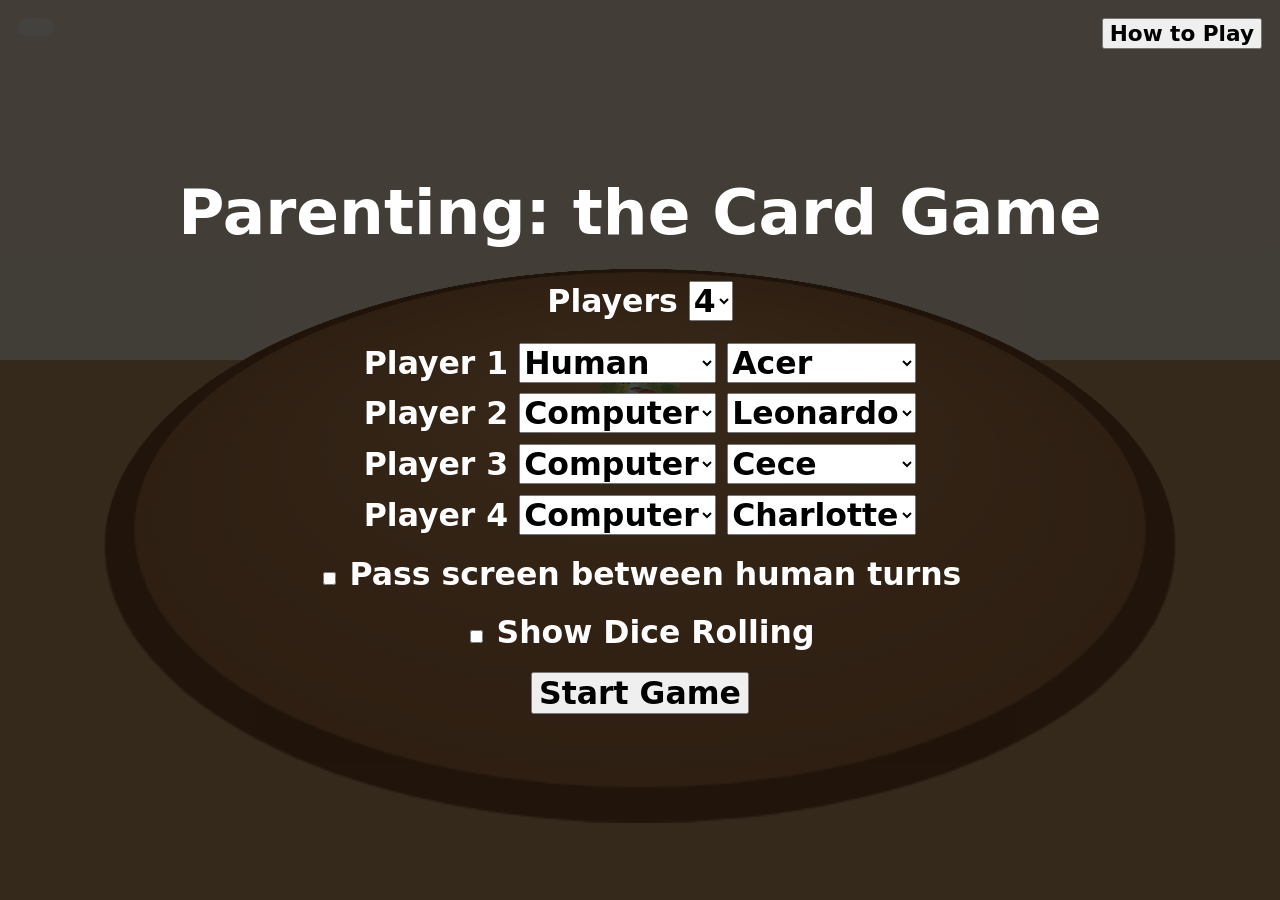
==== games/parenting-the-card-game/index.html @ f34e3692 "Added Parenting the Card Game Parenting the Card Game is now available on the Come Alive Game's Webs" ====
<!doctype html>
<meta charset="utf-8">
<title>Parenting: the Card Game</title>
<style>
[hidden]{display:none!important}
body{margin:0;height:100vh;overflow:hidden;font:bold 2.4vmin system-ui;color:#3b2a1a;background:linear-gradient(#f6e7cf 40%,#c79a6b 40%)}
#room{position:fixed;inset:0;perspective:80vmin}
#table{--s:1;position:absolute;left:50%;top:50%;width:calc(100vmin*var(--s));height:calc(100vmin*var(--s));margin:calc(-50vmin*var(--s));border-radius:50%;background:radial-gradient(#d39b62,#9a6436);box-shadow:inset 0 0 0 2vmin #7a4b28;transform:translateY(-6vmin) rotateX(60deg)}
#table,#table div{transform-style:preserve-3d}
#ring,.seat,#piles{position:absolute;left:50%;top:50%}
#ring,.seat,.kid,.hand{transition:transform 1s}
.kid{position:absolute;width:17vmin;left:-8.5vmin;top:calc(-15vmin*var(--s) - 13vmin)}
.kid b{position:absolute;width:19%;height:12.7%;transform:translate(-50%,-50%);background:#faf6ee center/contain no-repeat;border:.4vmin solid #faf6ee;border-radius:1vmin}
.kid span{position:absolute;top:50%;width:3.4vmin;line-height:3.4vmin;margin:-1.7vmin 1.4vmin;text-align:center;background:#fff;border-radius:.6vmin}
#msg img{width:auto;height:4.5vmin;margin:0 .8vmin 0 .2vmin;vertical-align:middle}
.kid i{position:absolute;top:100%;left:0;width:100%;text-align:center}
.hand{position:absolute;bottom:-5vmin;left:-20vmin;width:40vmin;text-align:center;transform-origin:bottom}
.hand img{width:10vmin;margin:0 -3vmin}
.hand{transition:transform 1s,opacity .3s}
body:not(.spin) .cur .hand{opacity:0}
#mine{transition:opacity .3s,transform .3s}
.spin #mine,.ai #mine{opacity:0;transform:translateY(8vmin)}
img{width:100%;border-radius:1vmin;vertical-align:top}
#piles{display:flex;gap:2vmin;transform:translate(-50%,-50%)}
#piles img{width:calc(9vmin*var(--s))}
#msg{position:fixed;top:2vmin;left:0;right:0;padding:0 36vmin;text-align:center;font-size:3.2vmin}
#corner{position:fixed;top:2vmin;right:2vmin;display:flex;gap:1vmin}
#menu:not([hidden])~#corner #quit{display:none}
#rules>div{max-width:110vmin;max-height:85vh;overflow:auto;padding:1vmin 4vmin;border-radius:2vmin;background:#fffaf0;color:#3b2a1a;font:2.4vmin/1.5 system-ui;text-align:left}
#rules img{width:auto;height:1.5em;vertical-align:middle}
#board{position:fixed;top:2vmin;left:2vmin;padding:1vmin 2vmin;border-radius:1.5vmin;background:#fffaf0cc}
#board p{margin:.8vmin 0}
#board b{margin-left:.6vmin;font-size:3vmin;color:#ccc}
#board .hit{color:red}
#board .out,#board .out b{color:#aaa}
#dice{position:fixed;right:2vmin;bottom:1vmin;display:flex;gap:1vmin;font:12vmin/1 'Segoe UI Symbol',system-ui;color:#fffaf0;text-shadow:0 .4vmin .8vmin #0006}
#dice span{display:inline-block}
#mine{position:fixed;bottom:1vmin;width:100%;display:flex;justify-content:center;gap:1vmin}
#mine img{width:15vmin}
.ok{cursor:pointer;box-shadow:0 0 0 .6vmin gold}
.ov{position:fixed;inset:0;border:0;background:#000b;color:#fff;font:inherit;font-size:3.5vmin;display:grid;place-content:center;text-align:center}
select,button{font:inherit}
.ov h1{margin:0}
.ov p{margin:1.2vmin}
</style>

<div id="room"><div id="table"><div id="piles"><img src="card designs/Parenting Card Back Design V3 - PNG.png"><img id="discard" hidden></div><div id="ring"></div></div></div>
<div id="msg"></div>
<div id="mine"></div>
<div id="board"></div>
<div id="dice"></div>
<button id="pass" class="ov" onclick="roll()" hidden></button><div id="menu" class="ov">
  <h1>Parenting: the Card Game</h1>
  <p id="win"></p>
  <p>Players <select id="count" onchange="rows()"><option>2<option>3<option selected>4<option>5<option>6</select></p>
  <div id="seats"></div>
  <p><label><input type="checkbox" id="passOn"> Pass screen between human turns</label></p>
  <p><label><input type="checkbox" id="diceOn"> Show Dice Rolling</label></p>
  <p><button onclick="start()">Start Game</button></p>
</div>
<div id="rules" class="ov" onclick="this.hidden = true" hidden><div>
  <h2>How to Play</h2>
  <p><b>Goal:</b> Keep your toddler's needs met. Three strikes and you're out. The last parent standing wins!</p>
  <h3>Care Levels</h3>
  <p>Every toddler has six care levels. Each starts at 4 and stays between 1 and 6. The number beside each symbol on a toddler card is that level, and it turns red at 2 or below.</p>
  <p>{0} Hunger &nbsp; {1} Health &nbsp; {2} Bladder &nbsp; {3} Sleep &nbsp; {4} Learning &nbsp; {5} Happiness</p>
  <h3>Your Turn</h3>
  <ol>
    <li><b>Roll:</b> Three dice roll for you. Each number lowers its care level by 1:<br>1 = {0} &nbsp; 2 = {1} &nbsp; 3 = {2} &nbsp; 4 = {3} &nbsp; 5 = {4} &nbsp; 6 = {5}</li>
    <li><b>Triples:</b> If all three dice match, that care level drops straight to 1.</li>
    <li><b>Crisis:</b> Any care level at 1 is in crisis (see below).</li>
    <li><b>Play a Card:</b> Click one of your glowing +2 cards to add 2 to that care level (up to 6).</li>
    <li><b>Draw:</b> Your hand refills to 5 cards, and the table turns to the next player.</li>
  </ol>
  <h3>Parenting Support Cards</h3>
  <ul>
    <li><b>+2 Cards</b> show +2 and a care symbol, like +2 {0}. Play one each turn.</li>
    <li><b>Rescue Cards</b> show a life preserver and a care symbol, like {6}{0}. They are only used during a crisis.</li>
  </ul>
  <h3>Toddler in Crisis</h3>
  <ul>
    <li>If you hold the matching Rescue Card {6} for every care level in crisis, they are played for you and each of those levels goes up 3.</li>
    <li>If not, you take a strike, each level in crisis goes up 2, and you keep your Rescue Cards for later.</li>
    <li>You can only get one strike per turn.</li>
  </ul>
  <p><i>Click anywhere to close.</i></p>
</div></div>
<div id="corner"><button id="quit" onclick="quit()">Quit Game</button><button onclick="rules.hidden = !rules.hidden">How to Play</button></div>

<script>
const STATS = ['Hunger', 'Health', 'Bladder', 'Sleep', 'Learning', 'Happiness'];
// Cards 0-5 are +2 cards, 6-11 are Rescue cards; card % 6 is the care level it helps.
const NAMES = ['Snack Time', 'Fruits and Veggies', 'Potty Training', 'Nap Time', 'Bedtime Story', 'Playtime',
  'Banana Split', "Doctor's Visit", 'Diaper Change', 'Peaceful Sleep', 'School Day', 'Park Day'];
const KIDS = '1 Acer,1B Maria,2 Leonardo,2B Teresa,3 Cece,3B Austin,4 Charlotte,4B Charley,5 Bentley,5B Sally,6 Anna,6B Adam'.split(',');
const BACK = 'Parenting Card Back Design V3';
const img = n => `card designs/${n} - PNG.png`;
const icon = i => `attribute designs/Parenting Symbol ${['Apple', 'Heart', 'Toilet', 'Bed', 'Books', 'Sun', 'Lifebouy'][i]} - PNG.png`;
const ic = i => `<img src="${icon(i)}">`;
rules.innerHTML = rules.innerHTML.replace(/\{(\d)\}/g, (_, i) => ic(i)); // {0}-{5} in the rules become care symbols
let P, deck, pile, cur, rot, phase;
// Delayed steps only run if the same game is still going (quitting or restarting cancels them).
const later = (f, ms) => { const game = P; setTimeout(() => game == P && f(), ms) };
function quit() { if (confirm('Quit this game? Your game progress will be lost.')) { P = null; clearInterval(tumble); pass.hidden = true; menu.hidden = false } }
// Dice faces 0-5; tilt 1 gives each die a random wobble while tumbling, tilt 0 lays them flat.
let tumble;
const showDice = (d, tilt) => dice.innerHTML = d.map(i => `<span style="rotate:${tilt * (Math.random() * 50 - 25)}deg">${'⚀⚁⚂⚃⚄⚅'[i]}</span>`).join('');

seats.innerHTML = KIDS.slice(0, 6).map((_, i) => `<p>Player ${i + 1}
  <select><option>Human<option ${i ? 'selected' : ''}>Computer</select>
  <select>${KIDS.map((k, j) => `<option value=${j} ${j == i * 2 ? 'selected' : ''}>${k.split(' ')[1]}`).join('')}</select>`).join('');
function rows() { [...seats.children].forEach((r, i) => r.hidden = i >= count.value) }
rows();

function shuffle(a) { for (let i = a.length; i > 1;) { const j = Math.random() * i-- | 0; [a[i], a[j]] = [a[j], a[i]] } return a }
function draw(p) { while (p.hand.length < 5) { if (!deck.length) deck = shuffle(pile.splice(0)); p.hand.push(deck.pop()) } }
function play(p, c) { p.hand.splice(p.hand.indexOf(c), 1); pile.push(c); p.lv[c % 6] = Math.min(6, p.lv[c % 6] + (c > 5 ? 3 : 2)) }

function start() {
  deck = shuffle([...Array(48)].map((_, i) => i < 30 ? i % 6 : 6 + i % 6)); // 5 of each +2, 3 of each Rescue
  pile = []; rot = 0; phase = 0;
  P = [...seats.children].filter(r => !r.hidden).map(r => {
    const [type, kid] = r.querySelectorAll('select');
    return { ai: type.value == 'Computer', kid: KIDS[kid.value], name: KIDS[kid.value].split(' ')[1], lv: [4, 4, 4, 4, 4, 4], hand: [], strikes: 0 };
  });
  P.forEach(draw);
  cur = Math.random() * P.length | 0; // random first player
  table.style.setProperty('--s', .7 + Math.min(P.length, 5) / 12); // bigger table for more players: 2 = 0.87x ... 5 and 6 = 1.12x
  ring.innerHTML = P.map(() => '<div class="seat"><div class="kid"></div><div class="hand"></div></div>').join('');
  win.textContent = msg.textContent = '';
  menu.hidden = true;
  dice.hidden = !diceOn.checked;
  dice.innerHTML = '';
  turn();
}

function turn() {
  const alive = P.filter(p => !p.out);
  // Spin the table counterclockwise until the current player's seat is at the bottom.
  rot -= ((rot + alive.indexOf(P[cur]) * 360 / alive.length) % 360 + 360) % 360;
  if (!P[cur].ai && passOn.checked && P.filter(q => !q.ai && !q.out).length > 1) { pass.textContent = `Pass to ${P[cur].name}'s parent, then click here`; pass.hidden = false }
  else later(roll, 1450); // spin ends at 1s, then a pause so the dice changes are easy to see
  // Dice tumble while the table spins, until roll() lands them on the real numbers.
  clearInterval(tumble);
  if (!dice.hidden) tumble = setInterval(() => showDice([0, 0, 0].map(() => Math.random() * 6 | 0), 1), 90);
  // While the table spins, every seat keeps its hand; the turn player picks up their cards once it stops.
  document.body.classList.add('spin');
  later(() => { document.body.classList.remove('spin'); render() }, 1000);
  render();
}

function roll() {
  pass.hidden = true;
  const p = P[cur], d = [0, 0, 0].map(() => Math.random() * 6 | 0);
  d.forEach(i => p.lv[i] = Math.max(1, p.lv[i] - 1));
  if (d[0] == d[1] && d[1] == d[2]) p.lv[d[0]] = 1;
  clearInterval(tumble);
  showDice(d, 0);
  let t = `${p.name} rolled ${d.map(i => i + 1 + ic(i)).join(' ')}. `;
  const crisis = [0, 1, 2, 3, 4, 5].filter(i => p.lv[i] == 1);
  if (crisis.length) {
    t += `Crisis: ${crisis.map(i => ic(i) + STATS[i]).join(', ')}! `;
    // Rescue only if every crisis can be rescued; otherwise take the one strike and save the Rescue cards.
    if (crisis.every(i => p.hand.includes(i + 6))) { crisis.forEach(i => play(p, i + 6)); t += `Rescued with ${crisis.map(i => ic(6) + ic(i)).join(' ')}! ` }
    else { crisis.forEach(i => p.lv[i] += 2); t += `Strike ${++p.strikes}! ` }
  }
  if (p.strikes > 2) { p.out = 1; pile.push(...p.hand.splice(0)); msg.innerHTML = t + `${p.name} is out.`; render(); return later(pick, 2500) }
  const ok = p.hand.filter(c => c < 6);
  phase = !p.ai && ok.length;
  msg.innerHTML = t + (phase ? 'Play a +2 card.' : '');
  render();
  if (!phase) later(() => pick(ok.sort((a, b) => p.lv[a] - p.lv[b])[0]), 2000);
}

function pick(c) {
  if (c != null) { play(P[cur], c); msg.innerHTML = `${P[cur].name} played ${NAMES[c]} (+2 ${ic(c)}).` }
  phase = 0;
  if (!P[cur].out) draw(P[cur]);
  const alive = P.filter(p => !p.out);
  if (alive.length < 2) { win.textContent = `${alive[0].name}'s parent wins!`; render(); return menu.hidden = false }
  render();
  // After a +2 card, pause so the raised number is easy to spot before the table spins.
  later(() => { do cur = (cur + 1) % P.length; while (P[cur].out); turn() }, c == null ? 0 : 800);
}

function render() {
  const alive = P.filter(p => !p.out), p = P[cur];
  ring.style.transform = `rotate(${rot}deg)`;
  P.forEach((q, i) => {
    const seat = ring.children[i], [kid, hand] = seat.children, a = alive.indexOf(q) * 360 / alive.length;
    const upright = `rotate(${-a - rot}deg)`; // cancels the table spin so cards stay upright on screen
    seat.hidden = q.out;
    seat.className = q == p ? 'seat cur' : 'seat';
    seat.style.transform = `rotate(${a}deg) translateY(calc(40vmin*var(--s)))`;
    kid.style.transform = upright;
    kid.innerHTML = `<img src="${img('Parenting Character Card ' + q.kid.replace(' ', ' - '))}">` +
      // Crisp icon over each printed box, with its number just outside the card edge (left column left, right column right).
      q.lv.map((v, j) => `<b style="left:${j % 2 ? 81.5 : 18.7}%;top:${[33.6, 58.3, 83][j >> 1]}%;background-image:url('${icon(j)}')">` +
        `<span style="${j % 2 ? 'left' : 'right'}:100%;color:${v < 3 ? 'red' : ''}">${v}</span></b>`).join('') +
      `<i>${q.name}</i>`;
    hand.style.transform = upright + ' rotateX(-50deg)';
    hand.innerHTML = q.hand.map(() => `<img src="${img(BACK)}">`).join('');
  });
  // Strike tracker: three grey X's per player turn red as strikes land; eliminated players are greyed out.
  board.innerHTML = P.map(q => `<p class="${q.out ? 'out' : ''}">${q.name}${[0, 1, 2].map(k => `<b class="${k < q.strikes ? 'hit' : ''}">✖</b>`).join('')}</p>`).join('');
  document.body.classList.toggle('ai', p.ai); // computer turns show no hand at the bottom
  mine.innerHTML = p.hand.map(c => `<img src="${img(p.ai || !pass.hidden || document.body.classList.contains('spin') ? BACK : NAMES[c])}" ${phase && c < 6 ? `class="ok" onclick="pick(${c})"` : ''}>`).join('');
  discard.hidden = !pile.length;
  if (pile.length) discard.src = img(NAMES[pile.at(-1)]);
}
</script>
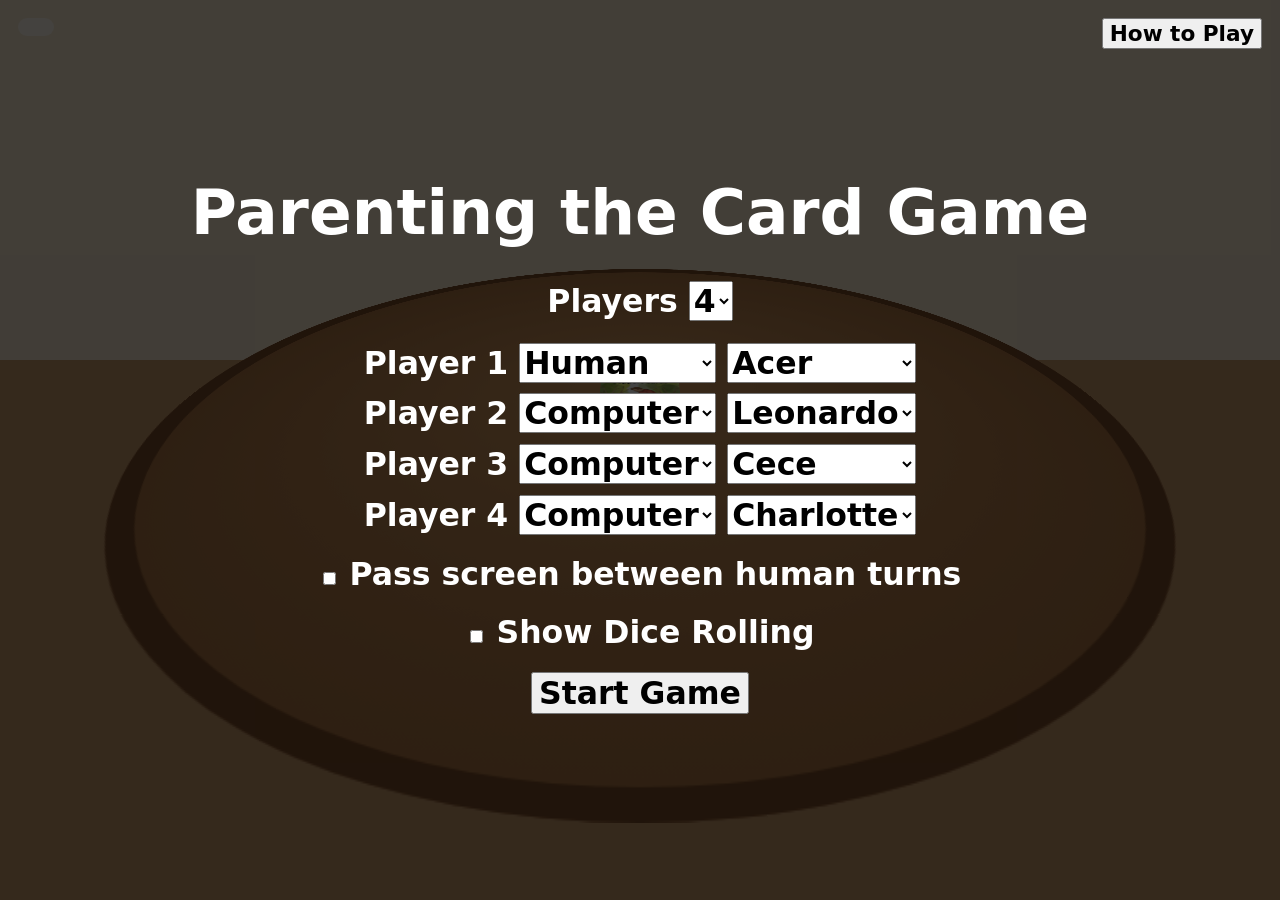
==== commit c532d5fa: "Updating Parenting the Card Game's Name" ====
--- a/games/parenting-the-card-game/index.html
+++ b/games/parenting-the-card-game/index.html
@@ -1,6 +1,6 @@
 <!doctype html>
 <meta charset="utf-8">
-<title>Parenting: the Card Game</title>
+<title>Parenting the Card Game</title>
 <style>
 [hidden]{display:none!important}
 body{margin:0;height:100vh;overflow:hidden;font:bold 2.4vmin system-ui;color:#3b2a1a;background:linear-gradient(#f6e7cf 40%,#c79a6b 40%)}
@@ -50,7 +50,7 @@
 <div id="board"></div>
 <div id="dice"></div>
 <button id="pass" class="ov" onclick="roll()" hidden></button><div id="menu" class="ov">
-  <h1>Parenting: the Card Game</h1>
+  <h1>Parenting the Card Game</h1>
   <p id="win"></p>
   <p>Players <select id="count" onchange="rows()"><option>2<option>3<option selected>4<option>5<option>6</select></p>
   <div id="seats"></div>
